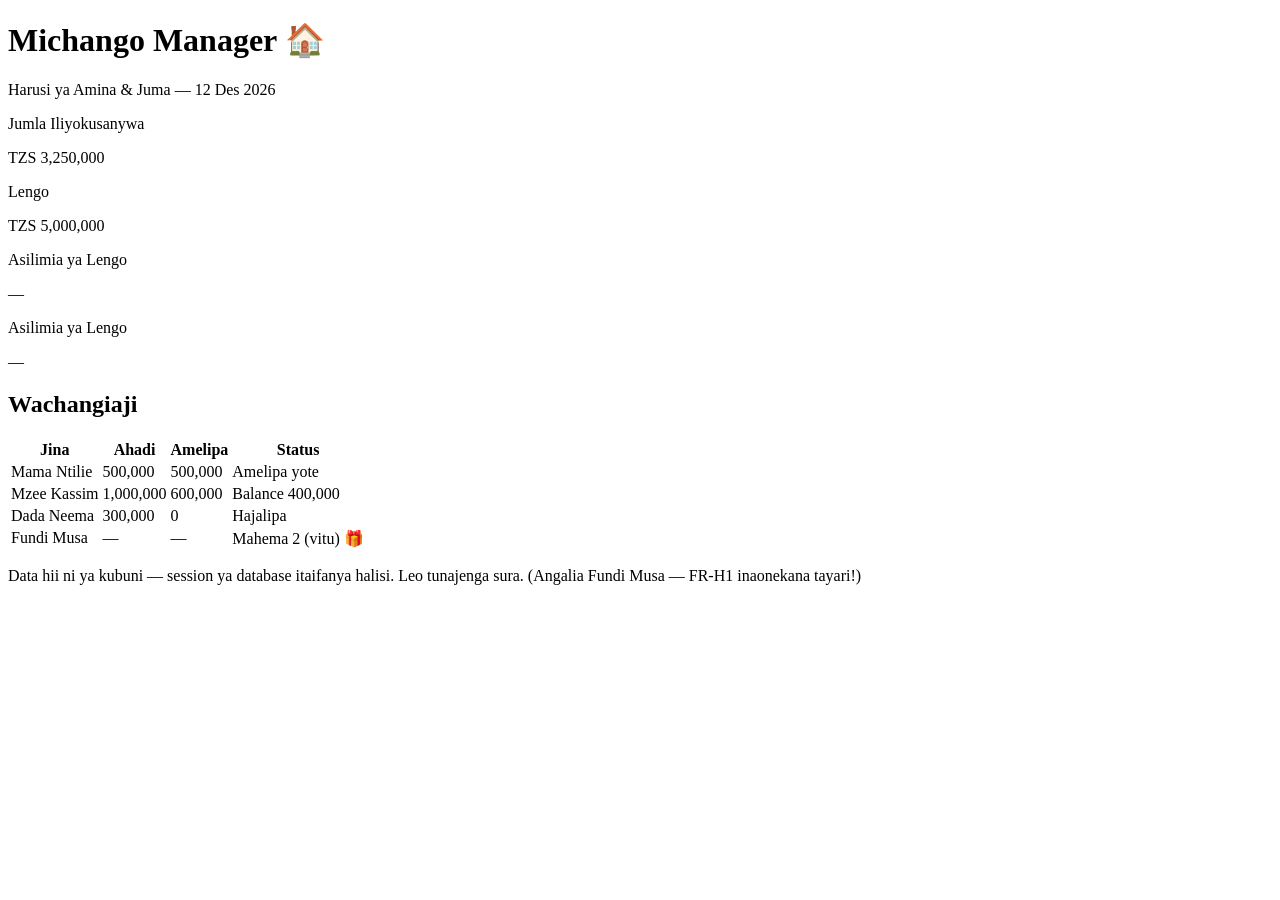
==== docs/02-basic/index.html @ 06fb1d4b "Session 5 updates, with database connection to supabase" ====
<!doctype html>
<html lang="sw">
  <head>
    <meta charset="UTF-8" />
    <meta name="viewport" content="width=device-width, initial-scale=1.0" />
    <title>Michango Manager</title>
    <link rel="stylesheet" href="css/style.css" />
  </head>
  <body>
    <header class="top">
      <h1>Michango Manager 🏠</h1>
      <p class="event-name">Harusi ya Amina &amp; Juma — 12 Des 2026</p>
    </header>

    <main>
      <!-- FR-F1: Dashboard ya tukio -->
      <section class="cards">
        <article class="card">
          <p class="label">Jumla Iliyokusanywa</p>
          <p class="value" id="collected">TZS 3,250,000</p>
        </article>
        <article class="card">
          <p class="label">Lengo</p>
          <p class="value" id="target">TZS 5,000,000</p>
        </article>
        <article class="card highlight">
          <p class="label">Asilimia ya Lengo</p>
          <p class="value" id="percent">—</p>
          <div class="bar"><div class="bar-fill" id="barFill"></div></div>
        </article>
        <article class="card">
          <p class="label">Asilimia ya Lengo</p>
          <div class="donut" id="donut">
            <span class="donut-text" id="percent2">—</span>
          </div>
        </article>
      </section>
      <!-- FR-F2: Orodha ya wachangiaji na status -->
      <section class="list">
        <h2>Wachangiaji</h2>
        <table>
          <thead>
            <tr>
              <th>Jina</th>
              <th>Ahadi</th>
              <th>Amelipa</th>
              <th>Status</th>
            </tr>
          </thead>
          <tbody>
            <tr>
              <td>Mama Ntilie</td>
              <td>500,000</td>
              <td>500,000</td>
              <td><span class="badge paid">Amelipa yote</span></td>
            </tr>
            <tr>
              <td>Mzee Kassim</td>
              <td>1,000,000</td>
              <td>600,000</td>
              <td><span class="badge partial">Balance 400,000</span></td>
            </tr>
            <tr>
              <td>Dada Neema</td>
              <td>300,000</td>
              <td>0</td>
              <td><span class="badge unpaid">Hajalipa</span></td>
            </tr>
            <tr>
              <td>Fundi Musa</td>
              <td>—</td>
              <td>—</td>
              <td><span class="badge inkind">Mahema 2 (vitu) 🎁</span></td>
            </tr>
          </tbody>
        </table>
        <p class="note">
          Data hii ni ya kubuni — session ya database itaifanya halisi. Leo
          tunajenga sura. (Angalia Fundi Musa — FR-H1 inaonekana tayari!)
        </p>
      </section>
    </main>
    <script src="js/app.js"></script>
  </body>
</html>
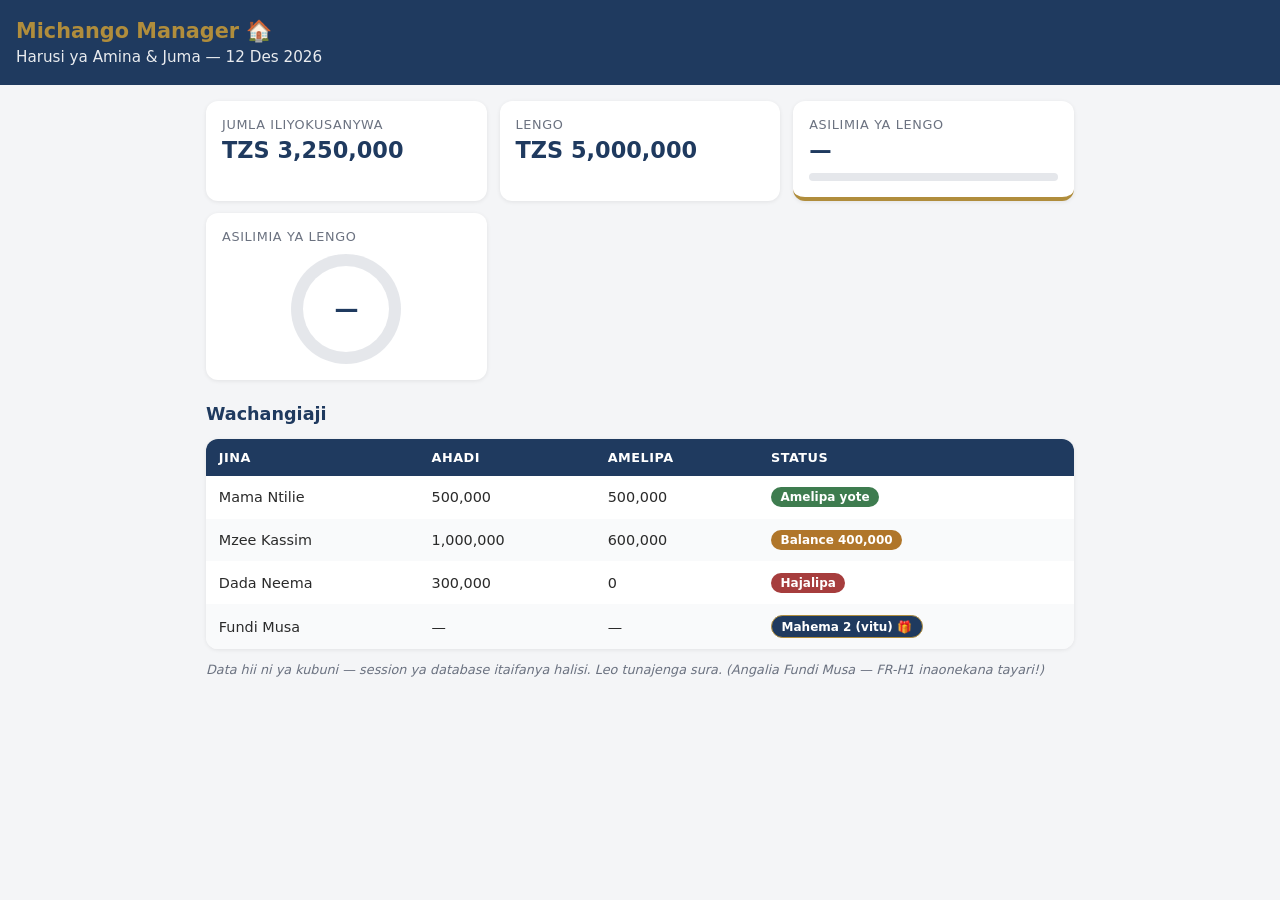
==== commit a7fcf3f2: "Session 7 changes including sign in" ====
--- a/docs/02-basic/index.html
+++ b/docs/02-basic/index.html
@@ -4,7 +4,7 @@
     <meta charset="UTF-8" />
     <meta name="viewport" content="width=device-width, initial-scale=1.0" />
     <title>Michango Manager</title>
-    <link rel="stylesheet" href="css/style.css" />
+    <link rel="stylesheet" href="style.css" />
   </head>
   <body>
     <header class="top">
--- a/docs/02-basic/style.css
+++ b/docs/02-basic/style.css
@@ -0,0 +1,197 @@
+/* Michango Manager — style.css
+   Mobile-first (NFR-2), Kiswahili UI (NFR-1)
+   Rangi: navy #1F3A5F, brass #B08D3C */
+
+:root {
+  --navy: #1f3a5f;
+  --navy-dark: #16293f;
+  --brass: #b08d3c;
+  --bg: #f4f5f7;
+  --ink: #2b2b2b;
+  --ok: #3e7c4f;
+  --warn: #b0762a;
+  --bad: #a63d3d;
+}
+
+* {
+  box-sizing: border-box;
+}
+
+body {
+  font-family:
+    system-ui,
+    -apple-system,
+    sans-serif;
+  background: var(--bg);
+  color: var(--ink);
+  margin: 0;
+}
+
+/* ---------- Header ---------- */
+.top {
+  background: var(--navy);
+  color: #fff;
+  padding: 1.2rem 1rem;
+}
+.top h1 {
+  margin: 0;
+  font-size: 1.3rem;
+  color: var(--brass);
+}
+.event-name {
+  margin: 0.3rem 0 0;
+  font-size: 0.95rem;
+  opacity: 0.9;
+}
+
+main {
+  padding: 1rem;
+  max-width: 900px;
+  margin: 0 auto;
+}
+
+/* ---------- Cards (FR-F1) ---------- */
+.cards {
+  display: grid;
+  gap: 0.8rem;
+  grid-template-columns: 1fr; /* simu: mstari mmoja */
+}
+@media (min-width: 600px) {
+  .cards {
+    grid-template-columns: repeat(3, 1fr);
+  } /* screen kubwa: tatu */
+}
+
+.card {
+  background: #fff;
+  border-radius: 12px;
+  padding: 1rem;
+  box-shadow: 0 1px 4px rgba(0, 0, 0, 0.08);
+}
+.card .label {
+  margin: 0;
+  font-size: 0.8rem;
+  text-transform: uppercase;
+  letter-spacing: 0.05em;
+  color: #6b7280;
+}
+.card .value {
+  margin: 0.3rem 0 0;
+  font-size: 1.4rem;
+  font-weight: 700;
+  color: var(--navy);
+}
+.card.highlight {
+  border-bottom: 4px solid var(--brass);
+}
+
+.bar {
+  margin-top: 0.6rem;
+  height: 8px;
+  background: #e5e7eb;
+  border-radius: 4px;
+  overflow: hidden;
+}
+.bar-fill {
+  height: 100%;
+  width: 0; /* JavaScript itaijaza */
+  background: var(--brass);
+  border-radius: 4px;
+  transition: width 1.8s ease;
+}
+
+/* ---------- Table (FR-F2) ---------- */
+.list {
+  margin-top: 1.5rem;
+}
+.list h2 {
+  font-size: 1.1rem;
+  color: var(--navy);
+}
+
+table {
+  width: 100%;
+  border-collapse: collapse;
+  background: #fff;
+  border-radius: 12px;
+  overflow: hidden;
+  box-shadow: 0 1px 4px rgba(0, 0, 0, 0.08);
+  font-size: 0.9rem;
+}
+th,
+td {
+  text-align: left;
+  padding: 0.7rem 0.8rem;
+}
+thead th {
+  background: var(--navy);
+  color: #fff;
+  font-size: 0.8rem;
+  text-transform: uppercase;
+  letter-spacing: 0.04em;
+}
+tbody tr:nth-child(even) {
+  background: #f9fafb;
+}
+
+/* ---------- Status badges ---------- */
+.badge {
+  display: inline-block;
+  padding: 0.2rem 0.6rem;
+  border-radius: 999px;
+  font-size: 0.75rem;
+  font-weight: 600;
+  color: #fff;
+}
+.badge.paid {
+  background: var(--ok);
+}
+.badge.partial {
+  background: var(--warn);
+}
+.badge.unpaid {
+  background: var(--bad);
+}
+.badge.inkind {
+  background: var(--navy);
+  border: 1px solid var(--brass);
+}
+
+.note {
+  font-size: 0.8rem;
+  color: #6b7280;
+  font-style: italic;
+  margin-top: 0.8rem;
+}
+
+footer {
+  text-align: center;
+  padding: 1.5rem 1rem;
+  font-size: 0.8rem;
+  color: #6b7280;
+}
+
+.donut {
+  --p: 0; /* asilimia — JavaScript itaijaza */
+  width: 110px;
+  height: 110px;
+  border-radius: 50%;
+  background: conic-gradient(var(--brass) calc(var(--p) * 1%), #e5e7eb 0);
+  display: grid;
+  place-items: center;
+  position: relative;
+  margin: 0.6rem auto 0;
+}
+.donut::before {
+  content: "";
+  position: absolute;
+  inset: 12px; /* unene wa ring — punguza namba = ring nene */
+  background: #fff;
+  border-radius: 50%;
+}
+.donut-text {
+  position: relative; /* inakaa juu ya shimo jeupe */
+  font-size: 1.5rem;
+  font-weight: 700;
+  color: var(--navy);
+}
